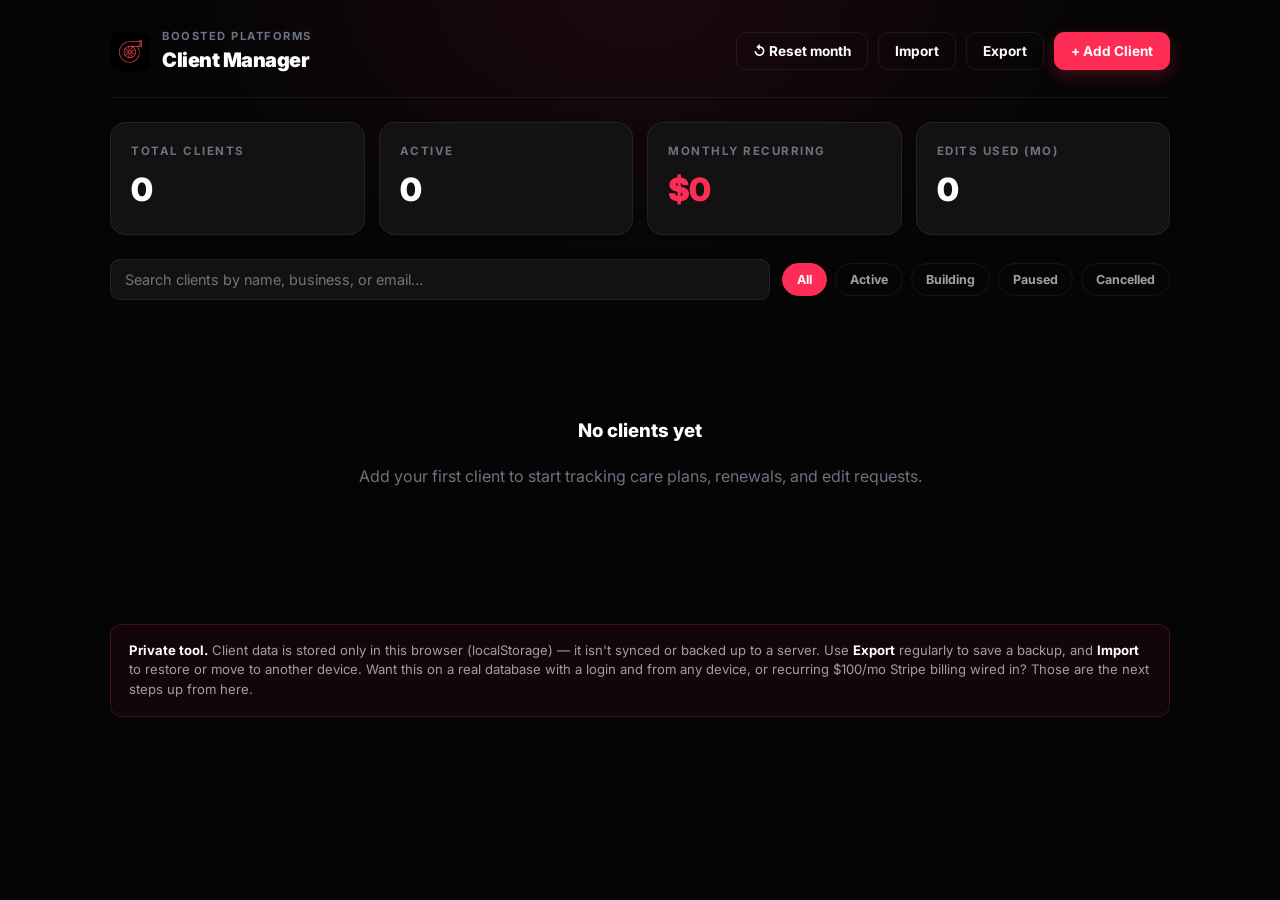
==== admin/index.html @ 8498feff "Add private Client Manager dashboard for web-design clients New /admin/ tool to track care-plan clie" ====
<!DOCTYPE html>
<html lang="en">
<head>
    <meta charset="UTF-8" />
    <meta name="viewport" content="width=device-width, initial-scale=1.0" />
    <title>Client Manager — Boosted Platforms</title>
    <meta name="robots" content="noindex, nofollow" />
    <link rel="icon" type="image/png" sizes="32x32" href="/assets/icon-32.png" />
    <link rel="apple-touch-icon" href="/assets/apple-touch-icon.png" />
    <link rel="preconnect" href="https://fonts.googleapis.com" />
    <link rel="preconnect" href="https://fonts.gstatic.com" crossorigin />
    <link href="https://fonts.googleapis.com/css2?family=Inter:wght@400;500;700;800;900&display=swap" rel="stylesheet" />
    <style>
        :root {
            --accent: #FF2D55;
            --bg: #050505;
            --card: #121212;
            --line: rgba(255,255,255,0.07);
            --text-secondary: #a0a0a0;
            --ok: #10B981;
            --warn: #F5A623;
            --muted: #6B7280;
        }
        * { box-sizing: border-box; }
        body {
            margin: 0;
            background:
                radial-gradient(60% 50% at 50% 0%, #1c0810 0%, transparent 60%),
                var(--bg);
            color: #fff;
            font-family: 'Inter', sans-serif;
            line-height: 1.5;
            min-height: 100vh;
        }
        a { color: var(--accent); }

        .wrap { max-width: 1100px; margin: 0 auto; padding: 28px 20px 80px; }

        /* Header */
        .topbar {
            display: flex;
            align-items: center;
            justify-content: space-between;
            flex-wrap: wrap;
            gap: 16px;
            padding-bottom: 22px;
            border-bottom: 1px solid var(--line);
        }
        .brand { display: flex; align-items: center; gap: 12px; }
        .brand img { width: 40px; height: 40px; border-radius: 11px; }
        .brand h1 { font-size: 1.25rem; margin: 0; font-weight: 900; letter-spacing: -0.5px; }
        .brand .sub { display: block; font-size: 0.7rem; color: var(--muted); text-transform: uppercase; letter-spacing: 1.5px; font-weight: 700; }
        .top-actions { display: flex; gap: 10px; flex-wrap: wrap; }

        button, .btn {
            font-family: inherit;
            font-weight: 700;
            font-size: 0.85rem;
            border-radius: 10px;
            border: 1px solid var(--line);
            background: #1a1a1a;
            color: #fff;
            padding: 10px 16px;
            cursor: pointer;
            transition: 0.2s;
        }
        button:hover, .btn:hover { border-color: var(--accent); transform: translateY(-1px); }
        button.primary, .btn.primary { background: var(--accent); border-color: var(--accent); box-shadow: 0 6px 18px rgba(255,45,85,0.25); }
        button.ghost { background: transparent; }
        button.danger:hover { border-color: #ef4444; color: #ef4444; }

        /* Stats */
        .stats {
            display: grid;
            grid-template-columns: repeat(auto-fit, minmax(170px, 1fr));
            gap: 14px;
            margin: 24px 0;
        }
        .stat {
            background: var(--card);
            border: 1px solid var(--line);
            border-radius: 16px;
            padding: 20px;
        }
        .stat .label { font-size: 0.72rem; color: var(--muted); text-transform: uppercase; letter-spacing: 1.5px; font-weight: 700; }
        .stat .value { font-size: 2rem; font-weight: 900; letter-spacing: -1px; margin-top: 6px; }
        .stat .value.accent { color: var(--accent); }

        /* Controls */
        .controls { display: flex; gap: 12px; flex-wrap: wrap; align-items: center; margin-bottom: 18px; }
        .search {
            flex: 1;
            min-width: 200px;
            background: var(--card);
            border: 1px solid var(--line);
            border-radius: 10px;
            padding: 11px 14px;
            color: #fff;
            font-family: inherit;
            font-size: 0.9rem;
        }
        .search:focus { outline: none; border-color: var(--accent); }
        .filters { display: flex; gap: 8px; flex-wrap: wrap; }
        .chip {
            padding: 8px 14px;
            border-radius: 999px;
            border: 1px solid var(--line);
            background: transparent;
            color: var(--text-secondary);
            font-size: 0.78rem;
            font-weight: 700;
            cursor: pointer;
        }
        .chip.active { background: var(--accent); color: #fff; border-color: var(--accent); }

        /* Client list */
        .list { display: grid; gap: 14px; }
        .client {
            background: var(--card);
            border: 1px solid var(--line);
            border-radius: 18px;
            padding: 22px;
        }
        .client-head { display: flex; justify-content: space-between; align-items: flex-start; gap: 16px; flex-wrap: wrap; }
        .client-title { font-size: 1.2rem; font-weight: 800; margin: 0; }
        .client-contact { color: var(--text-secondary); font-size: 0.88rem; margin-top: 2px; }
        .client-contact a { word-break: break-all; }

        .badge {
            display: inline-flex; align-items: center; gap: 6px;
            font-size: 0.68rem; font-weight: 800; text-transform: uppercase; letter-spacing: 1px;
            padding: 5px 11px; border-radius: 999px; border: 1px solid;
        }
        .badge .dot { width: 6px; height: 6px; border-radius: 50%; background: currentColor; }
        .badge.Active     { color: var(--ok);    border-color: rgba(16,185,129,0.4);  background: rgba(16,185,129,0.1); }
        .badge.Building   { color: var(--accent);border-color: rgba(255,45,85,0.4);   background: rgba(255,45,85,0.1); }
        .badge.Paused     { color: var(--warn);  border-color: rgba(245,166,35,0.4);  background: rgba(245,166,35,0.1); }
        .badge.Cancelled  { color: var(--muted); border-color: rgba(107,114,128,0.4); background: rgba(107,114,128,0.1); }

        .meta-grid {
            display: grid;
            grid-template-columns: repeat(auto-fit, minmax(150px, 1fr));
            gap: 14px;
            margin: 18px 0;
            padding: 16px 0;
            border-top: 1px solid var(--line);
            border-bottom: 1px solid var(--line);
        }
        .meta .k { font-size: 0.68rem; color: var(--muted); text-transform: uppercase; letter-spacing: 1px; font-weight: 700; }
        .meta .v { font-size: 0.95rem; font-weight: 600; margin-top: 3px; }

        /* Edits stepper */
        .edits { display: inline-flex; align-items: center; gap: 8px; }
        .edits button { padding: 2px 10px; font-size: 1rem; line-height: 1; border-radius: 8px; }
        .edits .count { font-weight: 800; min-width: 42px; text-align: center; }
        .edits .count.full { color: var(--warn); }

        .notes { color: var(--text-secondary); font-size: 0.9rem; white-space: pre-wrap; }
        .notes:empty::before { content: 'No notes.'; color: var(--muted); font-style: italic; }

        .client-actions { display: flex; gap: 8px; flex-wrap: wrap; margin-top: 16px; }

        /* Requests */
        .requests { margin-top: 14px; }
        .requests h4 { font-size: 0.72rem; color: var(--muted); text-transform: uppercase; letter-spacing: 1px; margin: 0 0 8px; }
        .req {
            display: flex; align-items: center; gap: 10px;
            font-size: 0.88rem; padding: 7px 0; border-top: 1px dashed var(--line);
        }
        .req:first-of-type { border-top: none; }
        .req.done .req-text { text-decoration: line-through; color: var(--muted); }
        .req-text { flex: 1; }
        .req-date { color: var(--muted); font-size: 0.74rem; }
        .req .x { cursor: pointer; color: var(--muted); font-weight: 800; }
        .req .x:hover { color: #ef4444; }
        .req-add { display: flex; gap: 8px; margin-top: 10px; }
        .req-add input { flex: 1; background: #1a1a1a; border: 1px solid var(--line); border-radius: 8px; padding: 8px 12px; color: #fff; font-family: inherit; font-size: 0.85rem; }
        .req-add input:focus { outline: none; border-color: var(--accent); }

        .empty { text-align: center; padding: 80px 20px; color: var(--muted); }
        .empty h3 { color: #fff; font-weight: 800; }

        /* Modal */
        .overlay {
            position: fixed; inset: 0; background: rgba(0,0,0,0.7);
            display: none; align-items: flex-start; justify-content: center;
            padding: 40px 16px; overflow-y: auto; z-index: 100;
            backdrop-filter: blur(4px);
        }
        .overlay.open { display: flex; }
        .modal {
            background: #111; border: 1px solid var(--line); border-radius: 22px;
            width: 100%; max-width: 560px; padding: 30px;
        }
        .modal h2 { margin: 0 0 20px; font-size: 1.4rem; font-weight: 900; letter-spacing: -0.5px; }
        .field { margin-bottom: 16px; }
        .field.row { display: grid; grid-template-columns: 1fr 1fr; gap: 14px; }
        label { display: block; font-size: 0.72rem; color: var(--muted); text-transform: uppercase; letter-spacing: 1px; font-weight: 700; margin-bottom: 6px; }
        input, select, textarea {
            width: 100%; background: #1a1a1a; border: 1px solid var(--line);
            border-radius: 10px; padding: 11px 13px; color: #fff;
            font-family: inherit; font-size: 0.92rem;
        }
        input:focus, select:focus, textarea:focus { outline: none; border-color: var(--accent); }
        textarea { resize: vertical; min-height: 80px; }
        /* Native checkboxes must keep their intrinsic size — the width:100% above is for form fields only. */
        input[type="checkbox"] { width: auto; flex: 0 0 auto; padding: 0; min-height: 0; accent-color: var(--accent); cursor: pointer; }
        .modal-actions { display: flex; justify-content: flex-end; gap: 10px; margin-top: 24px; }

        .notice {
            margin-top: 40px; padding: 16px 18px; border-radius: 12px;
            background: rgba(255,45,85,0.06); border: 1px solid rgba(255,45,85,0.2);
            color: var(--text-secondary); font-size: 0.82rem;
        }
        .notice strong { color: #fff; }

        @media (max-width: 560px) {
            .field.row { grid-template-columns: 1fr; }
            .stat .value { font-size: 1.6rem; }
        }
    </style>
</head>
<body>
    <div class="wrap">
        <div class="topbar">
            <div class="brand">
                <img src="/assets/logo-256.png" alt="" />
                <div>
                    <span class="sub">Boosted Platforms</span>
                    <h1>Client Manager</h1>
                </div>
            </div>
            <div class="top-actions">
                <button class="ghost" id="resetMonthBtn" title="Set this month's edit counters back to 0 for every client">↺ Reset month</button>
                <button class="ghost" id="importBtn">Import</button>
                <button class="ghost" id="exportBtn">Export</button>
                <button class="primary" id="addBtn">+ Add Client</button>
                <input type="file" id="importFile" accept="application/json" hidden />
            </div>
        </div>

        <div class="stats">
            <div class="stat"><div class="label">Total Clients</div><div class="value" id="stTotal">0</div></div>
            <div class="stat"><div class="label">Active</div><div class="value" id="stActive">0</div></div>
            <div class="stat"><div class="label">Monthly Recurring</div><div class="value accent" id="stMrr">$0</div></div>
            <div class="stat"><div class="label">Edits Used (mo)</div><div class="value" id="stEdits">0</div></div>
        </div>

        <div class="controls">
            <input class="search" id="search" placeholder="Search clients by name, business, or email…" />
            <div class="filters" id="filters">
                <button class="chip active" data-status="all">All</button>
                <button class="chip" data-status="Active">Active</button>
                <button class="chip" data-status="Building">Building</button>
                <button class="chip" data-status="Paused">Paused</button>
                <button class="chip" data-status="Cancelled">Cancelled</button>
            </div>
        </div>

        <div class="list" id="list"></div>

        <div class="notice">
            <strong>Private tool.</strong> Client data is stored only in this browser (localStorage) — it isn't synced or backed up to a server. Use <strong>Export</strong> regularly to save a backup, and <strong>Import</strong> to restore or move to another device. Want this on a real database with a login and from any device, or recurring $100/mo Stripe billing wired in? Those are the next steps up from here.
        </div>
    </div>

    <!-- Add / edit modal -->
    <div class="overlay" id="overlay">
        <div class="modal">
            <h2 id="modalTitle">Add Client</h2>
            <form id="clientForm">
                <input type="hidden" id="f_id" />
                <div class="field">
                    <label for="f_business">Business name *</label>
                    <input id="f_business" required placeholder="e.g. Rosa's Taqueria" />
                </div>
                <div class="field row">
                    <div>
                        <label for="f_contact">Contact name</label>
                        <input id="f_contact" placeholder="e.g. Rosa Martinez" />
                    </div>
                    <div>
                        <label for="f_status">Status</label>
                        <select id="f_status">
                            <option>Building</option>
                            <option>Active</option>
                            <option>Paused</option>
                            <option>Cancelled</option>
                        </select>
                    </div>
                </div>
                <div class="field row">
                    <div>
                        <label for="f_email">Email</label>
                        <input id="f_email" type="email" placeholder="name@business.com" />
                    </div>
                    <div>
                        <label for="f_phone">Phone</label>
                        <input id="f_phone" placeholder="(555) 123-4567" />
                    </div>
                </div>
                <div class="field">
                    <label for="f_site">Website URL</label>
                    <input id="f_site" placeholder="https://theirsite.com" />
                </div>
                <div class="field row">
                    <div>
                        <label for="f_fee">Monthly fee ($)</label>
                        <input id="f_fee" type="number" min="0" step="1" value="100" />
                    </div>
                    <div>
                        <label for="f_billingDay">Billing day (1–28)</label>
                        <input id="f_billingDay" type="number" min="1" max="28" placeholder="1" />
                    </div>
                </div>
                <div class="field row">
                    <div>
                        <label for="f_allowance">Edits / month</label>
                        <input id="f_allowance" type="number" min="0" step="1" value="4" />
                    </div>
                    <div>
                        <label for="f_start">Launched on</label>
                        <input id="f_start" type="date" />
                    </div>
                </div>
                <div class="field">
                    <label for="f_notes">Notes</label>
                    <textarea id="f_notes" placeholder="Domain registrar, hosting login location, preferences…"></textarea>
                </div>
                <div class="modal-actions">
                    <button type="button" class="ghost" id="cancelBtn">Cancel</button>
                    <button type="submit" class="primary">Save Client</button>
                </div>
            </form>
        </div>
    </div>

    <script>
    (function () {
        const KEY = 'boosted_clients_v1';
        const STATUSES = ['Building', 'Active', 'Paused', 'Cancelled'];
        let clients = load();
        let filter = 'all';
        let query = '';

        function load() {
            try { return JSON.parse(localStorage.getItem(KEY)) || []; }
            catch (e) { return []; }
        }
        function save() { localStorage.setItem(KEY, JSON.stringify(clients)); }
        function uid() { return Date.now().toString(36) + Math.random().toString(36).slice(2, 7); }
        function esc(s) {
            return String(s == null ? '' : s).replace(/[&<>"']/g, c => (
                { '&': '&amp;', '<': '&lt;', '>': '&gt;', '"': '&quot;', "'": '&#39;' }[c]
            ));
        }
        function money(n) { return '$' + (Number(n) || 0).toLocaleString('en-US'); }

        function nextRenewal(day) {
            if (!day) return '—';
            const d = Number(day);
            const now = new Date();
            let next = new Date(now.getFullYear(), now.getMonth(), d);
            if (next < new Date(now.getFullYear(), now.getMonth(), now.getDate())) {
                next = new Date(now.getFullYear(), now.getMonth() + 1, d);
            }
            return next.toLocaleDateString('en-US', { month: 'short', day: 'numeric' });
        }

        // ---- Stats ----
        function renderStats() {
            const active = clients.filter(c => c.status === 'Active');
            document.getElementById('stTotal').textContent = clients.length;
            document.getElementById('stActive').textContent = active.length;
            document.getElementById('stMrr').textContent = money(active.reduce((s, c) => s + (Number(c.fee) || 0), 0));
            document.getElementById('stEdits').textContent = clients.reduce((s, c) => s + (Number(c.editsUsed) || 0), 0);
        }

        // ---- List ----
        function renderList() {
            const list = document.getElementById('list');
            const q = query.trim().toLowerCase();
            const rows = clients.filter(c => {
                if (filter !== 'all' && c.status !== filter) return false;
                if (!q) return true;
                return [c.business, c.contact, c.email].some(v => (v || '').toLowerCase().includes(q));
            });

            if (!rows.length) {
                list.innerHTML = '<div class="empty"><h3>' +
                    (clients.length ? 'No clients match your search.' : 'No clients yet') + '</h3><p>' +
                    (clients.length ? 'Try a different filter or search term.' : 'Add your first client to start tracking care plans, renewals, and edit requests.') +
                    '</p></div>';
                return;
            }

            list.innerHTML = rows.map(c => {
                const allowance = Number(c.allowance) || 0;
                const used = Number(c.editsUsed) || 0;
                const full = allowance && used >= allowance;
                const reqs = (c.requests || []);
                const openReqs = reqs.filter(r => !r.done).length;
                return `
                <div class="client" data-id="${c.id}">
                    <div class="client-head">
                        <div>
                            <h3 class="client-title">${esc(c.business)}</h3>
                            <div class="client-contact">
                                ${c.contact ? esc(c.contact) : ''}${c.contact && (c.email || c.phone) ? ' · ' : ''}
                                ${c.email ? `<a href="mailto:${esc(c.email)}">${esc(c.email)}</a>` : ''}${c.email && c.phone ? ' · ' : ''}
                                ${c.phone ? esc(c.phone) : ''}
                            </div>
                        </div>
                        <span class="badge ${c.status}"><span class="dot"></span>${c.status}</span>
                    </div>

                    <div class="meta-grid">
                        <div class="meta"><div class="k">Website</div><div class="v">${c.site ? `<a href="${esc(c.site)}" target="_blank" rel="noopener">${esc(c.site.replace(/^https?:\/\//, ''))}</a>` : '—'}</div></div>
                        <div class="meta"><div class="k">Fee</div><div class="v">${money(c.fee)}/mo</div></div>
                        <div class="meta"><div class="k">Next renewal</div><div class="v">${nextRenewal(c.billingDay)}</div></div>
                        <div class="meta">
                            <div class="k">Edits this month</div>
                            <div class="v edits">
                                <button data-act="edit-minus">−</button>
                                <span class="count ${full ? 'full' : ''}">${used} / ${allowance || '∞'}</span>
                                <button data-act="edit-plus">+</button>
                            </div>
                        </div>
                    </div>

                    <div class="notes">${esc(c.notes)}</div>

                    <div class="requests">
                        <h4>Edit requests${openReqs ? ` · ${openReqs} open` : ''}</h4>
                        ${reqs.length ? reqs.map(r => `
                            <div class="req ${r.done ? 'done' : ''}" data-rid="${r.id}">
                                <input type="checkbox" data-act="req-toggle" ${r.done ? 'checked' : ''} />
                                <span class="req-text">${esc(r.text)}</span>
                                <span class="req-date">${esc(r.date)}</span>
                                <span class="x" data-act="req-del" title="Delete request">×</span>
                            </div>`).join('') : '<div class="req-date">No requests logged.</div>'}
                        <div class="req-add">
                            <input type="text" data-act="req-input" placeholder="Log a new edit request…" />
                            <button data-act="req-add">Add</button>
                        </div>
                    </div>

                    <div class="client-actions">
                        <button data-act="edit">Edit</button>
                        <button class="danger" data-act="delete">Delete</button>
                    </div>
                </div>`;
            }).join('');
        }

        function render() { renderStats(); renderList(); }

        // ---- Modal ----
        const overlay = document.getElementById('overlay');
        const form = document.getElementById('clientForm');
        function openModal(client) {
            document.getElementById('modalTitle').textContent = client ? 'Edit Client' : 'Add Client';
            document.getElementById('f_id').value = client ? client.id : '';
            document.getElementById('f_business').value = client ? client.business || '' : '';
            document.getElementById('f_contact').value = client ? client.contact || '' : '';
            document.getElementById('f_status').value = client ? client.status || 'Building' : 'Building';
            document.getElementById('f_email').value = client ? client.email || '' : '';
            document.getElementById('f_phone').value = client ? client.phone || '' : '';
            document.getElementById('f_site').value = client ? client.site || '' : '';
            document.getElementById('f_fee').value = client ? (client.fee ?? 100) : 100;
            document.getElementById('f_billingDay').value = client ? client.billingDay || '' : '';
            document.getElementById('f_allowance').value = client ? (client.allowance ?? 4) : 4;
            document.getElementById('f_start').value = client ? client.start || '' : '';
            document.getElementById('f_notes').value = client ? client.notes || '' : '';
            overlay.classList.add('open');
            document.getElementById('f_business').focus();
        }
        function closeModal() { overlay.classList.remove('open'); form.reset(); }

        form.addEventListener('submit', function (e) {
            e.preventDefault();
            const id = document.getElementById('f_id').value;
            const data = {
                business: document.getElementById('f_business').value.trim(),
                contact: document.getElementById('f_contact').value.trim(),
                status: document.getElementById('f_status').value,
                email: document.getElementById('f_email').value.trim(),
                phone: document.getElementById('f_phone').value.trim(),
                site: document.getElementById('f_site').value.trim(),
                fee: Number(document.getElementById('f_fee').value) || 0,
                billingDay: document.getElementById('f_billingDay').value,
                allowance: Number(document.getElementById('f_allowance').value) || 0,
                start: document.getElementById('f_start').value,
                notes: document.getElementById('f_notes').value.trim()
            };
            if (id) {
                const c = clients.find(x => x.id === id);
                if (c) Object.assign(c, data);
            } else {
                clients.unshift(Object.assign({ id: uid(), editsUsed: 0, requests: [] }, data));
            }
            save(); render(); closeModal();
        });

        // ---- Event delegation on list ----
        document.getElementById('list').addEventListener('click', function (e) {
            const card = e.target.closest('.client');
            if (!card) return;
            const id = card.getAttribute('data-id');
            const c = clients.find(x => x.id === id);
            if (!c) return;
            const act = e.target.getAttribute('data-act');

            if (act === 'edit') return openModal(c);
            if (act === 'delete') {
                if (confirm('Delete ' + (c.business || 'this client') + '? This cannot be undone.')) {
                    clients = clients.filter(x => x.id !== id); save(); render();
                }
                return;
            }
            if (act === 'edit-plus') { c.editsUsed = (Number(c.editsUsed) || 0) + 1; save(); render(); return; }
            if (act === 'edit-minus') { c.editsUsed = Math.max(0, (Number(c.editsUsed) || 0) - 1); save(); render(); return; }
            if (act === 'req-add') {
                const input = card.querySelector('[data-act="req-input"]');
                const text = input.value.trim();
                if (!text) return;
                c.requests = c.requests || [];
                c.requests.push({ id: uid(), text: text, date: new Date().toLocaleDateString('en-US', { month: 'short', day: 'numeric' }), done: false });
                save(); render(); return;
            }
            if (act === 'req-del') {
                const rid = e.target.closest('.req').getAttribute('data-rid');
                c.requests = (c.requests || []).filter(r => r.id !== rid); save(); render(); return;
            }
        });
        // Enter key adds a request
        document.getElementById('list').addEventListener('keydown', function (e) {
            if (e.key === 'Enter' && e.target.getAttribute('data-act') === 'req-input') {
                e.preventDefault();
                e.target.closest('.req-add').querySelector('[data-act="req-add"]').click();
            }
        });
        // Toggle request done
        document.getElementById('list').addEventListener('change', function (e) {
            if (e.target.getAttribute('data-act') !== 'req-toggle') return;
            const card = e.target.closest('.client');
            const c = clients.find(x => x.id === card.getAttribute('data-id'));
            const rid = e.target.closest('.req').getAttribute('data-rid');
            const r = (c.requests || []).find(x => x.id === rid);
            if (r) { r.done = e.target.checked; save(); render(); }
        });

        // ---- Controls ----
        document.getElementById('addBtn').addEventListener('click', () => openModal(null));
        document.getElementById('cancelBtn').addEventListener('click', closeModal);
        overlay.addEventListener('click', e => { if (e.target === overlay) closeModal(); });
        document.addEventListener('keydown', e => { if (e.key === 'Escape' && overlay.classList.contains('open')) closeModal(); });

        document.getElementById('search').addEventListener('input', e => { query = e.target.value; renderList(); });
        document.getElementById('filters').addEventListener('click', e => {
            const chip = e.target.closest('.chip'); if (!chip) return;
            document.querySelectorAll('.chip').forEach(c => c.classList.remove('active'));
            chip.classList.add('active');
            filter = chip.getAttribute('data-status'); renderList();
        });

        document.getElementById('resetMonthBtn').addEventListener('click', () => {
            if (!clients.length) return;
            if (confirm("Reset this month's edit counters to 0 for all clients?")) {
                clients.forEach(c => c.editsUsed = 0); save(); render();
            }
        });

        // ---- Export / import ----
        document.getElementById('exportBtn').addEventListener('click', () => {
            const blob = new Blob([JSON.stringify(clients, null, 2)], { type: 'application/json' });
            const a = document.createElement('a');
            a.href = URL.createObjectURL(blob);
            a.download = 'boosted-clients-' + new Date().toISOString().slice(0, 10) + '.json';
            a.click();
            URL.revokeObjectURL(a.href);
        });
        document.getElementById('importBtn').addEventListener('click', () => document.getElementById('importFile').click());
        document.getElementById('importFile').addEventListener('change', function (e) {
            const file = e.target.files[0]; if (!file) return;
            const reader = new FileReader();
            reader.onload = () => {
                try {
                    const data = JSON.parse(reader.result);
                    if (!Array.isArray(data)) throw new Error('Not a client list');
                    const mode = clients.length ? prompt('Type "merge" to add these to your current clients, or "replace" to overwrite everything.', 'merge') : 'replace';
                    if (mode === null) return;
                    const incoming = data.map(c => Object.assign({ id: uid(), editsUsed: 0, requests: [] }, c, { id: c.id || uid() }));
                    clients = mode === 'replace' ? incoming : clients.concat(incoming);
                    save(); render();
                    alert('Imported ' + incoming.length + ' client(s).');
                } catch (err) {
                    alert('Could not import: ' + err.message);
                }
                e.target.value = '';
            };
            reader.readAsText(file);
        });

        render();
    })();
    </script>
</body>
</html>
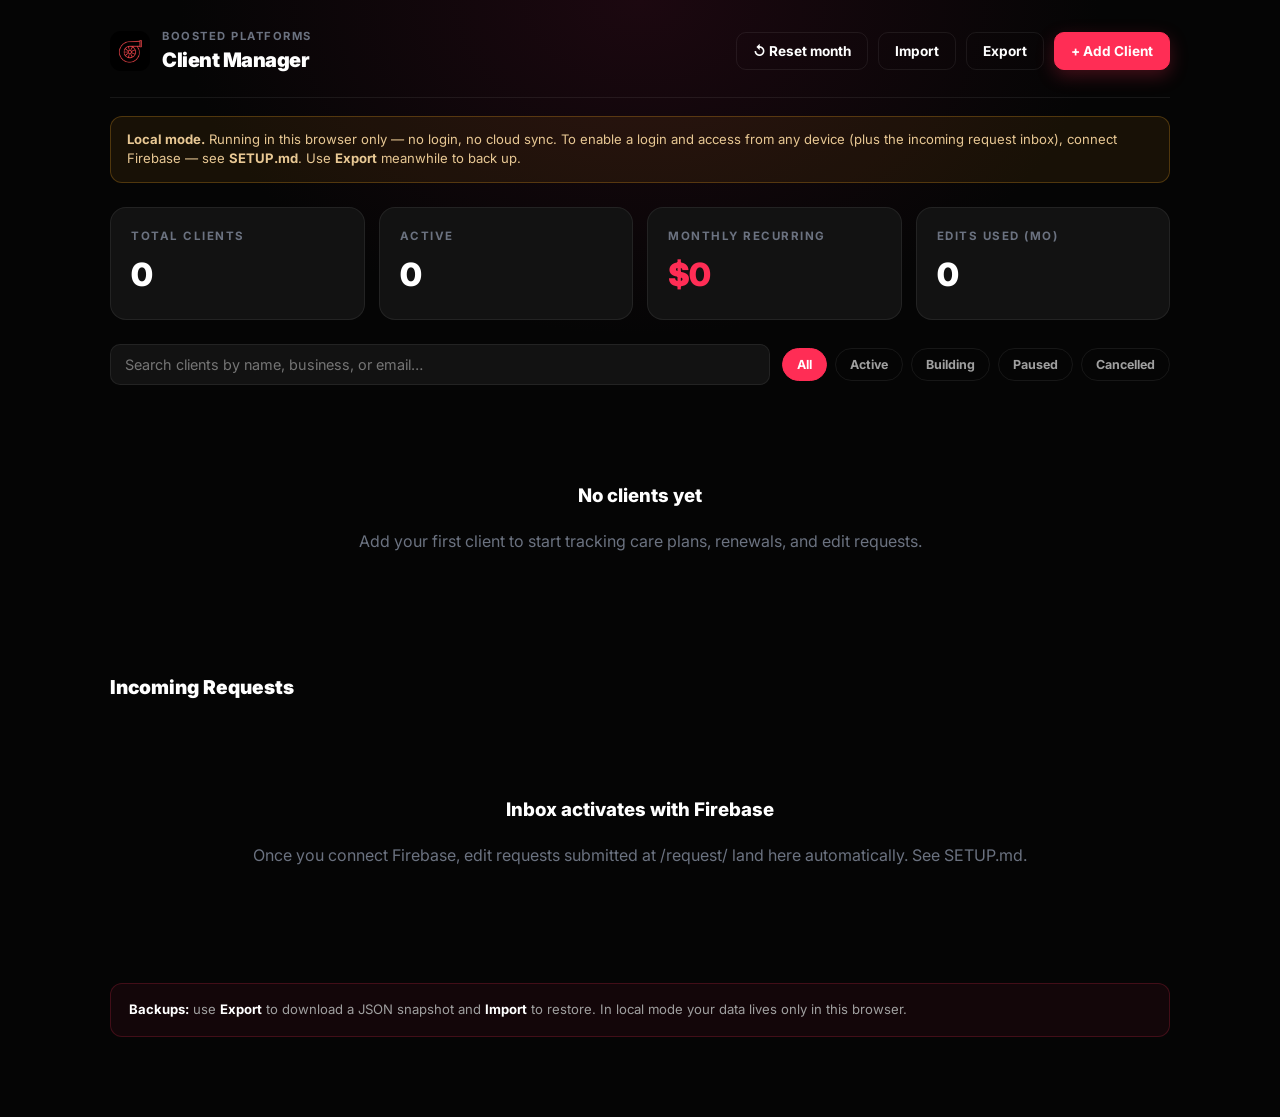
==== commit 551715f0: "Add Firebase login, Stripe billing, and edit-request intake Build out client management on top of th" ====
--- a/admin/index.html
+++ b/admin/index.html
@@ -24,9 +24,7 @@
         * { box-sizing: border-box; }
         body {
             margin: 0;
-            background:
-                radial-gradient(60% 50% at 50% 0%, #1c0810 0%, transparent 60%),
-                var(--bg);
+            background: radial-gradient(60% 50% at 50% 0%, #1c0810 0%, transparent 60%), var(--bg);
             color: #fff;
             font-family: 'Inter', sans-serif;
             line-height: 1.5;
@@ -36,120 +34,98 @@
 
         .wrap { max-width: 1100px; margin: 0 auto; padding: 28px 20px 80px; }
 
+        /* Cloud/local visibility toggles */
+        #authbar { display: none; }
+        body.mode-cloud #authbar { display: flex; }
+        #migrateBtn { display: none; }
+        body.mode-cloud #migrateBtn { display: inline-block; }
+        #modeBanner { display: none; }
+
+        /* Login screen */
+        #loginScreen { display: none; min-height: 100vh; align-items: center; justify-content: center; padding: 24px; }
+        #loginScreen.show, body.mode-cloud #loginScreen { display: flex; }
+        .login-card {
+            width: 100%; max-width: 380px; background: var(--card);
+            border: 1px solid var(--line); border-radius: 22px; padding: 36px; text-align: center;
+        }
+        .login-card img { width: 52px; height: 52px; border-radius: 14px; margin-bottom: 16px; }
+        .login-card h1 { font-size: 1.3rem; margin: 0 0 4px; font-weight: 900; }
+        .login-card .sub { color: var(--muted); font-size: 0.78rem; text-transform: uppercase; letter-spacing: 1.5px; font-weight: 700; margin-bottom: 26px; }
+        .login-card label { text-align: left; }
+        .login-card input { margin-bottom: 14px; }
+        .login-card button { width: 100%; }
+        #loginErr { color: #ff6b81; font-size: 0.85rem; min-height: 1em; margin-top: 12px; }
+
         /* Header */
         .topbar {
-            display: flex;
-            align-items: center;
-            justify-content: space-between;
-            flex-wrap: wrap;
-            gap: 16px;
-            padding-bottom: 22px;
-            border-bottom: 1px solid var(--line);
+            display: flex; align-items: center; justify-content: space-between;
+            flex-wrap: wrap; gap: 16px; padding-bottom: 22px; border-bottom: 1px solid var(--line);
         }
         .brand { display: flex; align-items: center; gap: 12px; }
         .brand img { width: 40px; height: 40px; border-radius: 11px; }
         .brand h1 { font-size: 1.25rem; margin: 0; font-weight: 900; letter-spacing: -0.5px; }
         .brand .sub { display: block; font-size: 0.7rem; color: var(--muted); text-transform: uppercase; letter-spacing: 1.5px; font-weight: 700; }
-        .top-actions { display: flex; gap: 10px; flex-wrap: wrap; }
+        .top-actions { display: flex; gap: 10px; flex-wrap: wrap; align-items: center; }
+        #authbar { gap: 10px; align-items: center; font-size: 0.82rem; color: var(--muted); }
+        #whoami { font-weight: 600; color: #ccc; }
 
         button, .btn {
-            font-family: inherit;
-            font-weight: 700;
-            font-size: 0.85rem;
-            border-radius: 10px;
-            border: 1px solid var(--line);
-            background: #1a1a1a;
-            color: #fff;
-            padding: 10px 16px;
-            cursor: pointer;
-            transition: 0.2s;
+            font-family: inherit; font-weight: 700; font-size: 0.85rem; border-radius: 10px;
+            border: 1px solid var(--line); background: #1a1a1a; color: #fff;
+            padding: 10px 16px; cursor: pointer; transition: 0.2s;
         }
         button:hover, .btn:hover { border-color: var(--accent); transform: translateY(-1px); }
         button.primary, .btn.primary { background: var(--accent); border-color: var(--accent); box-shadow: 0 6px 18px rgba(255,45,85,0.25); }
         button.ghost { background: transparent; }
         button.danger:hover { border-color: #ef4444; color: #ef4444; }
+        button:disabled { opacity: 0.6; cursor: default; transform: none; }
+
+        .mode-note {
+            margin: 18px 0 0; padding: 13px 16px; border-radius: 12px;
+            background: rgba(245,166,35,0.08); border: 1px solid rgba(245,166,35,0.25);
+            color: #e8c894; font-size: 0.82rem;
+        }
+        .mode-note a { color: var(--warn); }
 
         /* Stats */
-        .stats {
-            display: grid;
-            grid-template-columns: repeat(auto-fit, minmax(170px, 1fr));
-            gap: 14px;
-            margin: 24px 0;
-        }
-        .stat {
-            background: var(--card);
-            border: 1px solid var(--line);
-            border-radius: 16px;
-            padding: 20px;
-        }
+        .stats { display: grid; grid-template-columns: repeat(auto-fit, minmax(170px, 1fr)); gap: 14px; margin: 24px 0; }
+        .stat { background: var(--card); border: 1px solid var(--line); border-radius: 16px; padding: 20px; }
         .stat .label { font-size: 0.72rem; color: var(--muted); text-transform: uppercase; letter-spacing: 1.5px; font-weight: 700; }
         .stat .value { font-size: 2rem; font-weight: 900; letter-spacing: -1px; margin-top: 6px; }
         .stat .value.accent { color: var(--accent); }
 
         /* Controls */
         .controls { display: flex; gap: 12px; flex-wrap: wrap; align-items: center; margin-bottom: 18px; }
-        .search {
-            flex: 1;
-            min-width: 200px;
-            background: var(--card);
-            border: 1px solid var(--line);
-            border-radius: 10px;
-            padding: 11px 14px;
-            color: #fff;
-            font-family: inherit;
-            font-size: 0.9rem;
-        }
+        .search { flex: 1; min-width: 200px; background: var(--card); border: 1px solid var(--line); border-radius: 10px; padding: 11px 14px; color: #fff; font-family: inherit; font-size: 0.9rem; }
         .search:focus { outline: none; border-color: var(--accent); }
         .filters { display: flex; gap: 8px; flex-wrap: wrap; }
-        .chip {
-            padding: 8px 14px;
-            border-radius: 999px;
-            border: 1px solid var(--line);
-            background: transparent;
-            color: var(--text-secondary);
-            font-size: 0.78rem;
-            font-weight: 700;
-            cursor: pointer;
-        }
+        .chip { padding: 8px 14px; border-radius: 999px; border: 1px solid var(--line); background: transparent; color: var(--text-secondary); font-size: 0.78rem; font-weight: 700; cursor: pointer; }
         .chip.active { background: var(--accent); color: #fff; border-color: var(--accent); }
 
         /* Client list */
         .list { display: grid; gap: 14px; }
-        .client {
-            background: var(--card);
-            border: 1px solid var(--line);
-            border-radius: 18px;
-            padding: 22px;
-        }
+        .client { background: var(--card); border: 1px solid var(--line); border-radius: 18px; padding: 22px; }
         .client-head { display: flex; justify-content: space-between; align-items: flex-start; gap: 16px; flex-wrap: wrap; }
         .client-title { font-size: 1.2rem; font-weight: 800; margin: 0; }
         .client-contact { color: var(--text-secondary); font-size: 0.88rem; margin-top: 2px; }
         .client-contact a { word-break: break-all; }
 
-        .badge {
-            display: inline-flex; align-items: center; gap: 6px;
-            font-size: 0.68rem; font-weight: 800; text-transform: uppercase; letter-spacing: 1px;
-            padding: 5px 11px; border-radius: 999px; border: 1px solid;
-        }
+        .badge { display: inline-flex; align-items: center; gap: 6px; font-size: 0.68rem; font-weight: 800; text-transform: uppercase; letter-spacing: 1px; padding: 5px 11px; border-radius: 999px; border: 1px solid; }
         .badge .dot { width: 6px; height: 6px; border-radius: 50%; background: currentColor; }
         .badge.Active     { color: var(--ok);    border-color: rgba(16,185,129,0.4);  background: rgba(16,185,129,0.1); }
         .badge.Building   { color: var(--accent);border-color: rgba(255,45,85,0.4);   background: rgba(255,45,85,0.1); }
         .badge.Paused     { color: var(--warn);  border-color: rgba(245,166,35,0.4);  background: rgba(245,166,35,0.1); }
         .badge.Cancelled  { color: var(--muted); border-color: rgba(107,114,128,0.4); background: rgba(107,114,128,0.1); }
 
-        .meta-grid {
-            display: grid;
-            grid-template-columns: repeat(auto-fit, minmax(150px, 1fr));
-            gap: 14px;
-            margin: 18px 0;
-            padding: 16px 0;
-            border-top: 1px solid var(--line);
-            border-bottom: 1px solid var(--line);
-        }
+        .meta-grid { display: grid; grid-template-columns: repeat(auto-fit, minmax(150px, 1fr)); gap: 14px; margin: 18px 0; padding: 16px 0; border-top: 1px solid var(--line); border-bottom: 1px solid var(--line); }
         .meta .k { font-size: 0.68rem; color: var(--muted); text-transform: uppercase; letter-spacing: 1px; font-weight: 700; }
         .meta .v { font-size: 0.95rem; font-weight: 600; margin-top: 3px; }
 
-        /* Edits stepper */
+        .bill { font-size: 0.78rem; font-weight: 800; }
+        .bill-Active { color: var(--ok); } .bill-Trialing { color: var(--accent); }
+        .bill-Pastdue { color: var(--warn); } .bill-Canceled { color: var(--muted); }
+        .bill-none { color: var(--muted); font-weight: 600; }
+
         .edits { display: inline-flex; align-items: center; gap: 8px; }
         .edits button { padding: 2px 10px; font-size: 1rem; line-height: 1; border-radius: 8px; }
         .edits .count { font-weight: 800; min-width: 42px; text-align: center; }
@@ -160,13 +136,10 @@
 
         .client-actions { display: flex; gap: 8px; flex-wrap: wrap; margin-top: 16px; }
 
-        /* Requests */
+        /* Per-client edit-request log */
         .requests { margin-top: 14px; }
         .requests h4 { font-size: 0.72rem; color: var(--muted); text-transform: uppercase; letter-spacing: 1px; margin: 0 0 8px; }
-        .req {
-            display: flex; align-items: center; gap: 10px;
-            font-size: 0.88rem; padding: 7px 0; border-top: 1px dashed var(--line);
-        }
+        .req { display: flex; align-items: center; gap: 10px; font-size: 0.88rem; padding: 7px 0; border-top: 1px dashed var(--line); }
         .req:first-of-type { border-top: none; }
         .req.done .req-text { text-decoration: line-through; color: var(--muted); }
         .req-text { flex: 1; }
@@ -177,51 +150,64 @@
         .req-add input { flex: 1; background: #1a1a1a; border: 1px solid var(--line); border-radius: 8px; padding: 8px 12px; color: #fff; font-family: inherit; font-size: 0.85rem; }
         .req-add input:focus { outline: none; border-color: var(--accent); }
 
-        .empty { text-align: center; padding: 80px 20px; color: var(--muted); }
+        /* Incoming requests inbox */
+        .section-head { display: flex; align-items: center; gap: 12px; margin: 44px 0 16px; }
+        .section-head h2 { font-size: 1.2rem; font-weight: 900; margin: 0; }
+        .section-head .count { font-size: 0.72rem; font-weight: 800; color: var(--accent); text-transform: uppercase; letter-spacing: 1px; }
+        .inbox { display: grid; gap: 12px; }
+        .inq { background: var(--card); border: 1px solid var(--line); border-radius: 16px; padding: 18px; }
+        .inq.done { opacity: 0.55; }
+        .inq-head { display: flex; justify-content: space-between; align-items: baseline; gap: 10px; }
+        .inq-head strong { font-size: 1.02rem; }
+        .inq-meta { color: var(--text-secondary); font-size: 0.85rem; margin-top: 2px; }
+        .inq-details { margin-top: 10px; font-size: 0.92rem; white-space: pre-wrap; }
+        .inq-link { margin-top: 8px; font-size: 0.85rem; word-break: break-all; }
+        .inq-actions { display: flex; gap: 8px; margin-top: 14px; }
+        .inq-actions button { padding: 7px 13px; font-size: 0.8rem; }
+
+        .empty { text-align: center; padding: 60px 20px; color: var(--muted); }
         .empty h3 { color: #fff; font-weight: 800; }
 
         /* Modal */
-        .overlay {
-            position: fixed; inset: 0; background: rgba(0,0,0,0.7);
-            display: none; align-items: flex-start; justify-content: center;
-            padding: 40px 16px; overflow-y: auto; z-index: 100;
-            backdrop-filter: blur(4px);
-        }
+        .overlay { position: fixed; inset: 0; background: rgba(0,0,0,0.7); display: none; align-items: flex-start; justify-content: center; padding: 40px 16px; overflow-y: auto; z-index: 100; backdrop-filter: blur(4px); }
         .overlay.open { display: flex; }
-        .modal {
-            background: #111; border: 1px solid var(--line); border-radius: 22px;
-            width: 100%; max-width: 560px; padding: 30px;
-        }
+        .modal { background: #111; border: 1px solid var(--line); border-radius: 22px; width: 100%; max-width: 560px; padding: 30px; }
         .modal h2 { margin: 0 0 20px; font-size: 1.4rem; font-weight: 900; letter-spacing: -0.5px; }
         .field { margin-bottom: 16px; }
         .field.row { display: grid; grid-template-columns: 1fr 1fr; gap: 14px; }
         label { display: block; font-size: 0.72rem; color: var(--muted); text-transform: uppercase; letter-spacing: 1px; font-weight: 700; margin-bottom: 6px; }
-        input, select, textarea {
-            width: 100%; background: #1a1a1a; border: 1px solid var(--line);
-            border-radius: 10px; padding: 11px 13px; color: #fff;
-            font-family: inherit; font-size: 0.92rem;
-        }
+        input, select, textarea { width: 100%; background: #1a1a1a; border: 1px solid var(--line); border-radius: 10px; padding: 11px 13px; color: #fff; font-family: inherit; font-size: 0.92rem; }
         input:focus, select:focus, textarea:focus { outline: none; border-color: var(--accent); }
         textarea { resize: vertical; min-height: 80px; }
-        /* Native checkboxes must keep their intrinsic size — the width:100% above is for form fields only. */
+        /* Native checkboxes must keep their intrinsic size — width:100% above is for form fields only. */
         input[type="checkbox"] { width: auto; flex: 0 0 auto; padding: 0; min-height: 0; accent-color: var(--accent); cursor: pointer; }
         .modal-actions { display: flex; justify-content: flex-end; gap: 10px; margin-top: 24px; }
 
-        .notice {
-            margin-top: 40px; padding: 16px 18px; border-radius: 12px;
-            background: rgba(255,45,85,0.06); border: 1px solid rgba(255,45,85,0.2);
-            color: var(--text-secondary); font-size: 0.82rem;
-        }
+        .notice { margin-top: 40px; padding: 16px 18px; border-radius: 12px; background: rgba(255,45,85,0.06); border: 1px solid rgba(255,45,85,0.2); color: var(--text-secondary); font-size: 0.82rem; }
         .notice strong { color: #fff; }
 
-        @media (max-width: 560px) {
-            .field.row { grid-template-columns: 1fr; }
-            .stat .value { font-size: 1.6rem; }
-        }
+        @media (max-width: 560px) { .field.row { grid-template-columns: 1fr; } .stat .value { font-size: 1.6rem; } }
     </style>
 </head>
 <body>
-    <div class="wrap">
+
+    <!-- ===== Login (cloud mode only) ===== -->
+    <div id="loginScreen">
+        <form class="login-card" id="loginForm">
+            <img src="/assets/logo-256.png" alt="" />
+            <h1>Client Manager</h1>
+            <div class="sub">Boosted Platforms</div>
+            <label for="loginEmail">Email</label>
+            <input id="loginEmail" type="email" autocomplete="username" required />
+            <label for="loginPass">Password</label>
+            <input id="loginPass" type="password" autocomplete="current-password" required />
+            <button type="submit" class="primary" id="loginBtn">Sign in</button>
+            <div id="loginErr" role="alert"></div>
+        </form>
+    </div>
+
+    <!-- ===== Dashboard ===== -->
+    <div class="wrap" id="app" style="display:none;">
         <div class="topbar">
             <div class="brand">
                 <img src="/assets/logo-256.png" alt="" />
@@ -231,12 +217,18 @@
                 </div>
             </div>
             <div class="top-actions">
+                <span id="authbar"><span id="whoami"></span><button class="ghost" id="signOutBtn">Sign out</button></span>
+                <button class="ghost" id="migrateBtn" title="Upload clients saved in this browser to your account">↑ Import from this browser</button>
                 <button class="ghost" id="resetMonthBtn" title="Set this month's edit counters back to 0 for every client">↺ Reset month</button>
                 <button class="ghost" id="importBtn">Import</button>
                 <button class="ghost" id="exportBtn">Export</button>
                 <button class="primary" id="addBtn">+ Add Client</button>
                 <input type="file" id="importFile" accept="application/json" hidden />
             </div>
+        </div>
+
+        <div class="mode-note" id="modeBanner">
+            <strong>Local mode.</strong> Running in this browser only — no login, no cloud sync. To enable a login and access from any device (plus the incoming request inbox), connect Firebase — see <strong>SETUP.md</strong>. Use <strong>Export</strong> meanwhile to back up.
         </div>
 
         <div class="stats">
@@ -259,8 +251,17 @@
 
         <div class="list" id="list"></div>
 
-        <div class="notice">
-            <strong>Private tool.</strong> Client data is stored only in this browser (localStorage) — it isn't synced or backed up to a server. Use <strong>Export</strong> regularly to save a backup, and <strong>Import</strong> to restore or move to another device. Want this on a real database with a login and from any device, or recurring $100/mo Stripe billing wired in? Those are the next steps up from here.
+        <!-- Incoming edit requests (from /request/) -->
+        <div id="inboxSection">
+            <div class="section-head">
+                <h2>Incoming Requests</h2>
+                <span class="count" id="inboxCount"></span>
+            </div>
+            <div class="inbox" id="inbox"></div>
+        </div>
+
+        <div class="notice" id="storageNotice">
+            <strong>Backups:</strong> use <strong>Export</strong> to download a JSON snapshot and <strong>Import</strong> to restore. In local mode your data lives only in this browser.
         </div>
     </div>
 
@@ -324,6 +325,10 @@
                     </div>
                 </div>
                 <div class="field">
+                    <label for="f_billing">Billing status</label>
+                    <select id="f_billing"></select>
+                </div>
+                <div class="field">
                     <label for="f_notes">Notes</label>
                     <textarea id="f_notes" placeholder="Domain registrar, hosting login location, preferences…"></textarea>
                 </div>
@@ -335,275 +340,6 @@
         </div>
     </div>
 
-    <script>
-    (function () {
-        const KEY = 'boosted_clients_v1';
-        const STATUSES = ['Building', 'Active', 'Paused', 'Cancelled'];
-        let clients = load();
-        let filter = 'all';
-        let query = '';
-
-        function load() {
-            try { return JSON.parse(localStorage.getItem(KEY)) || []; }
-            catch (e) { return []; }
-        }
-        function save() { localStorage.setItem(KEY, JSON.stringify(clients)); }
-        function uid() { return Date.now().toString(36) + Math.random().toString(36).slice(2, 7); }
-        function esc(s) {
-            return String(s == null ? '' : s).replace(/[&<>"']/g, c => (
-                { '&': '&amp;', '<': '&lt;', '>': '&gt;', '"': '&quot;', "'": '&#39;' }[c]
-            ));
-        }
-        function money(n) { return '$' + (Number(n) || 0).toLocaleString('en-US'); }
-
-        function nextRenewal(day) {
-            if (!day) return '—';
-            const d = Number(day);
-            const now = new Date();
-            let next = new Date(now.getFullYear(), now.getMonth(), d);
-            if (next < new Date(now.getFullYear(), now.getMonth(), now.getDate())) {
-                next = new Date(now.getFullYear(), now.getMonth() + 1, d);
-            }
-            return next.toLocaleDateString('en-US', { month: 'short', day: 'numeric' });
-        }
-
-        // ---- Stats ----
-        function renderStats() {
-            const active = clients.filter(c => c.status === 'Active');
-            document.getElementById('stTotal').textContent = clients.length;
-            document.getElementById('stActive').textContent = active.length;
-            document.getElementById('stMrr').textContent = money(active.reduce((s, c) => s + (Number(c.fee) || 0), 0));
-            document.getElementById('stEdits').textContent = clients.reduce((s, c) => s + (Number(c.editsUsed) || 0), 0);
-        }
-
-        // ---- List ----
-        function renderList() {
-            const list = document.getElementById('list');
-            const q = query.trim().toLowerCase();
-            const rows = clients.filter(c => {
-                if (filter !== 'all' && c.status !== filter) return false;
-                if (!q) return true;
-                return [c.business, c.contact, c.email].some(v => (v || '').toLowerCase().includes(q));
-            });
-
-            if (!rows.length) {
-                list.innerHTML = '<div class="empty"><h3>' +
-                    (clients.length ? 'No clients match your search.' : 'No clients yet') + '</h3><p>' +
-                    (clients.length ? 'Try a different filter or search term.' : 'Add your first client to start tracking care plans, renewals, and edit requests.') +
-                    '</p></div>';
-                return;
-            }
-
-            list.innerHTML = rows.map(c => {
-                const allowance = Number(c.allowance) || 0;
-                const used = Number(c.editsUsed) || 0;
-                const full = allowance && used >= allowance;
-                const reqs = (c.requests || []);
-                const openReqs = reqs.filter(r => !r.done).length;
-                return `
-                <div class="client" data-id="${c.id}">
-                    <div class="client-head">
-                        <div>
-                            <h3 class="client-title">${esc(c.business)}</h3>
-                            <div class="client-contact">
-                                ${c.contact ? esc(c.contact) : ''}${c.contact && (c.email || c.phone) ? ' · ' : ''}
-                                ${c.email ? `<a href="mailto:${esc(c.email)}">${esc(c.email)}</a>` : ''}${c.email && c.phone ? ' · ' : ''}
-                                ${c.phone ? esc(c.phone) : ''}
-                            </div>
-                        </div>
-                        <span class="badge ${c.status}"><span class="dot"></span>${c.status}</span>
-                    </div>
-
-                    <div class="meta-grid">
-                        <div class="meta"><div class="k">Website</div><div class="v">${c.site ? `<a href="${esc(c.site)}" target="_blank" rel="noopener">${esc(c.site.replace(/^https?:\/\//, ''))}</a>` : '—'}</div></div>
-                        <div class="meta"><div class="k">Fee</div><div class="v">${money(c.fee)}/mo</div></div>
-                        <div class="meta"><div class="k">Next renewal</div><div class="v">${nextRenewal(c.billingDay)}</div></div>
-                        <div class="meta">
-                            <div class="k">Edits this month</div>
-                            <div class="v edits">
-                                <button data-act="edit-minus">−</button>
-                                <span class="count ${full ? 'full' : ''}">${used} / ${allowance || '∞'}</span>
-                                <button data-act="edit-plus">+</button>
-                            </div>
-                        </div>
-                    </div>
-
-                    <div class="notes">${esc(c.notes)}</div>
-
-                    <div class="requests">
-                        <h4>Edit requests${openReqs ? ` · ${openReqs} open` : ''}</h4>
-                        ${reqs.length ? reqs.map(r => `
-                            <div class="req ${r.done ? 'done' : ''}" data-rid="${r.id}">
-                                <input type="checkbox" data-act="req-toggle" ${r.done ? 'checked' : ''} />
-                                <span class="req-text">${esc(r.text)}</span>
-                                <span class="req-date">${esc(r.date)}</span>
-                                <span class="x" data-act="req-del" title="Delete request">×</span>
-                            </div>`).join('') : '<div class="req-date">No requests logged.</div>'}
-                        <div class="req-add">
-                            <input type="text" data-act="req-input" placeholder="Log a new edit request…" />
-                            <button data-act="req-add">Add</button>
-                        </div>
-                    </div>
-
-                    <div class="client-actions">
-                        <button data-act="edit">Edit</button>
-                        <button class="danger" data-act="delete">Delete</button>
-                    </div>
-                </div>`;
-            }).join('');
-        }
-
-        function render() { renderStats(); renderList(); }
-
-        // ---- Modal ----
-        const overlay = document.getElementById('overlay');
-        const form = document.getElementById('clientForm');
-        function openModal(client) {
-            document.getElementById('modalTitle').textContent = client ? 'Edit Client' : 'Add Client';
-            document.getElementById('f_id').value = client ? client.id : '';
-            document.getElementById('f_business').value = client ? client.business || '' : '';
-            document.getElementById('f_contact').value = client ? client.contact || '' : '';
-            document.getElementById('f_status').value = client ? client.status || 'Building' : 'Building';
-            document.getElementById('f_email').value = client ? client.email || '' : '';
-            document.getElementById('f_phone').value = client ? client.phone || '' : '';
-            document.getElementById('f_site').value = client ? client.site || '' : '';
-            document.getElementById('f_fee').value = client ? (client.fee ?? 100) : 100;
-            document.getElementById('f_billingDay').value = client ? client.billingDay || '' : '';
-            document.getElementById('f_allowance').value = client ? (client.allowance ?? 4) : 4;
-            document.getElementById('f_start').value = client ? client.start || '' : '';
-            document.getElementById('f_notes').value = client ? client.notes || '' : '';
-            overlay.classList.add('open');
-            document.getElementById('f_business').focus();
-        }
-        function closeModal() { overlay.classList.remove('open'); form.reset(); }
-
-        form.addEventListener('submit', function (e) {
-            e.preventDefault();
-            const id = document.getElementById('f_id').value;
-            const data = {
-                business: document.getElementById('f_business').value.trim(),
-                contact: document.getElementById('f_contact').value.trim(),
-                status: document.getElementById('f_status').value,
-                email: document.getElementById('f_email').value.trim(),
-                phone: document.getElementById('f_phone').value.trim(),
-                site: document.getElementById('f_site').value.trim(),
-                fee: Number(document.getElementById('f_fee').value) || 0,
-                billingDay: document.getElementById('f_billingDay').value,
-                allowance: Number(document.getElementById('f_allowance').value) || 0,
-                start: document.getElementById('f_start').value,
-                notes: document.getElementById('f_notes').value.trim()
-            };
-            if (id) {
-                const c = clients.find(x => x.id === id);
-                if (c) Object.assign(c, data);
-            } else {
-                clients.unshift(Object.assign({ id: uid(), editsUsed: 0, requests: [] }, data));
-            }
-            save(); render(); closeModal();
-        });
-
-        // ---- Event delegation on list ----
-        document.getElementById('list').addEventListener('click', function (e) {
-            const card = e.target.closest('.client');
-            if (!card) return;
-            const id = card.getAttribute('data-id');
-            const c = clients.find(x => x.id === id);
-            if (!c) return;
-            const act = e.target.getAttribute('data-act');
-
-            if (act === 'edit') return openModal(c);
-            if (act === 'delete') {
-                if (confirm('Delete ' + (c.business || 'this client') + '? This cannot be undone.')) {
-                    clients = clients.filter(x => x.id !== id); save(); render();
-                }
-                return;
-            }
-            if (act === 'edit-plus') { c.editsUsed = (Number(c.editsUsed) || 0) + 1; save(); render(); return; }
-            if (act === 'edit-minus') { c.editsUsed = Math.max(0, (Number(c.editsUsed) || 0) - 1); save(); render(); return; }
-            if (act === 'req-add') {
-                const input = card.querySelector('[data-act="req-input"]');
-                const text = input.value.trim();
-                if (!text) return;
-                c.requests = c.requests || [];
-                c.requests.push({ id: uid(), text: text, date: new Date().toLocaleDateString('en-US', { month: 'short', day: 'numeric' }), done: false });
-                save(); render(); return;
-            }
-            if (act === 'req-del') {
-                const rid = e.target.closest('.req').getAttribute('data-rid');
-                c.requests = (c.requests || []).filter(r => r.id !== rid); save(); render(); return;
-            }
-        });
-        // Enter key adds a request
-        document.getElementById('list').addEventListener('keydown', function (e) {
-            if (e.key === 'Enter' && e.target.getAttribute('data-act') === 'req-input') {
-                e.preventDefault();
-                e.target.closest('.req-add').querySelector('[data-act="req-add"]').click();
-            }
-        });
-        // Toggle request done
-        document.getElementById('list').addEventListener('change', function (e) {
-            if (e.target.getAttribute('data-act') !== 'req-toggle') return;
-            const card = e.target.closest('.client');
-            const c = clients.find(x => x.id === card.getAttribute('data-id'));
-            const rid = e.target.closest('.req').getAttribute('data-rid');
-            const r = (c.requests || []).find(x => x.id === rid);
-            if (r) { r.done = e.target.checked; save(); render(); }
-        });
-
-        // ---- Controls ----
-        document.getElementById('addBtn').addEventListener('click', () => openModal(null));
-        document.getElementById('cancelBtn').addEventListener('click', closeModal);
-        overlay.addEventListener('click', e => { if (e.target === overlay) closeModal(); });
-        document.addEventListener('keydown', e => { if (e.key === 'Escape' && overlay.classList.contains('open')) closeModal(); });
-
-        document.getElementById('search').addEventListener('input', e => { query = e.target.value; renderList(); });
-        document.getElementById('filters').addEventListener('click', e => {
-            const chip = e.target.closest('.chip'); if (!chip) return;
-            document.querySelectorAll('.chip').forEach(c => c.classList.remove('active'));
-            chip.classList.add('active');
-            filter = chip.getAttribute('data-status'); renderList();
-        });
-
-        document.getElementById('resetMonthBtn').addEventListener('click', () => {
-            if (!clients.length) return;
-            if (confirm("Reset this month's edit counters to 0 for all clients?")) {
-                clients.forEach(c => c.editsUsed = 0); save(); render();
-            }
-        });
-
-        // ---- Export / import ----
-        document.getElementById('exportBtn').addEventListener('click', () => {
-            const blob = new Blob([JSON.stringify(clients, null, 2)], { type: 'application/json' });
-            const a = document.createElement('a');
-            a.href = URL.createObjectURL(blob);
-            a.download = 'boosted-clients-' + new Date().toISOString().slice(0, 10) + '.json';
-            a.click();
-            URL.revokeObjectURL(a.href);
-        });
-        document.getElementById('importBtn').addEventListener('click', () => document.getElementById('importFile').click());
-        document.getElementById('importFile').addEventListener('change', function (e) {
-            const file = e.target.files[0]; if (!file) return;
-            const reader = new FileReader();
-            reader.onload = () => {
-                try {
-                    const data = JSON.parse(reader.result);
-                    if (!Array.isArray(data)) throw new Error('Not a client list');
-                    const mode = clients.length ? prompt('Type "merge" to add these to your current clients, or "replace" to overwrite everything.', 'merge') : 'replace';
-                    if (mode === null) return;
-                    const incoming = data.map(c => Object.assign({ id: uid(), editsUsed: 0, requests: [] }, c, { id: c.id || uid() }));
-                    clients = mode === 'replace' ? incoming : clients.concat(incoming);
-                    save(); render();
-                    alert('Imported ' + incoming.length + ' client(s).');
-                } catch (err) {
-                    alert('Could not import: ' + err.message);
-                }
-                e.target.value = '';
-            };
-            reader.readAsText(file);
-        });
-
-        render();
-    })();
-    </script>
+    <script type="module" src="/assets/client-manager.js"></script>
 </body>
 </html>
